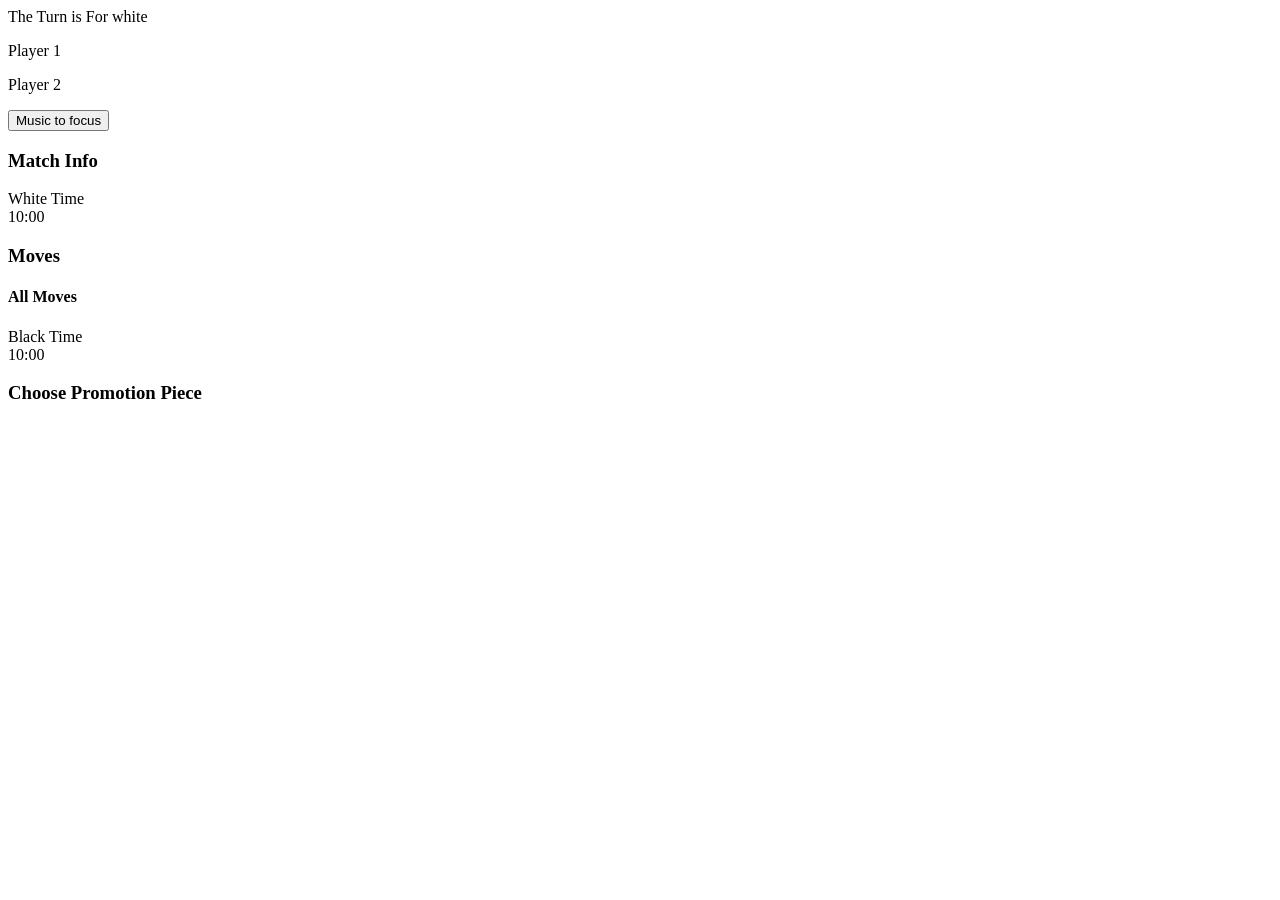
==== chess.html @ 952e6f17 "Add files via upload" ====
<!DOCTYPE html>
<html lang="ar">
<head>
<meta charset="UTF-8">
<meta name="viewport" content="width=device-width,initial-scale=1.0">
<link rel="stylesheet" href="/css-files/chess.css">
<title>Chess</title>
</head>
<!-- Left bar-->

<body>
  <div id="sidebar" class="glass-panel">
    <div class="turnFor-js turnFor-css">The Turn is For white</div>
    <p id="firstPlayer-js" class="firstPlayer-css">Player 1</p>
    <p id="secondPlayer-js" class="secondPlayer-css">Player 2</p>
    <button id="playMusic">Music to focus</button>
  </div>
<!-- board-->

  <div class="app">
    <div id="board"></div>
  </div>
<!-- Right bar-->

  <div id="infoBox" class="glass-panel">
    <h3>Match Info</h3>

    <div class="timer-card">
      <div class="timer-title">White Time</div>
      <div id="whiteTime-js" class="timer-value">10:00</div>
    </div>


    <div id="movesPanel">
      <h3>Moves</h3>

      <div class="moves-container">
        <div>
          <h4>All Moves</h4>
          <div id="whiteMoves-js" class="moves-list"></div>
        </div>

      </div>
    </div>

    <div class="timer-card">
      <div class="timer-title">Black Time</div>
      <div id="blackTime-js" class="timer-value">10:00</div>
    </div>
  </div>  
    <!--Pawn promotion-box-->

    <div id="promotion-box" class="hidden">
      <div class="promotion-content">
        <h3 class="promotion-title">Choose Promotion Piece</h3>
      </div>
    </div>
  <audio id ='startGameSound-js' src="/Sounds.mp3/Sound Effects - Chess.com Sounds.mp3" ></audio>
  <script type="module" src="/js-files/Chess.js"></script>
</body>
</html>
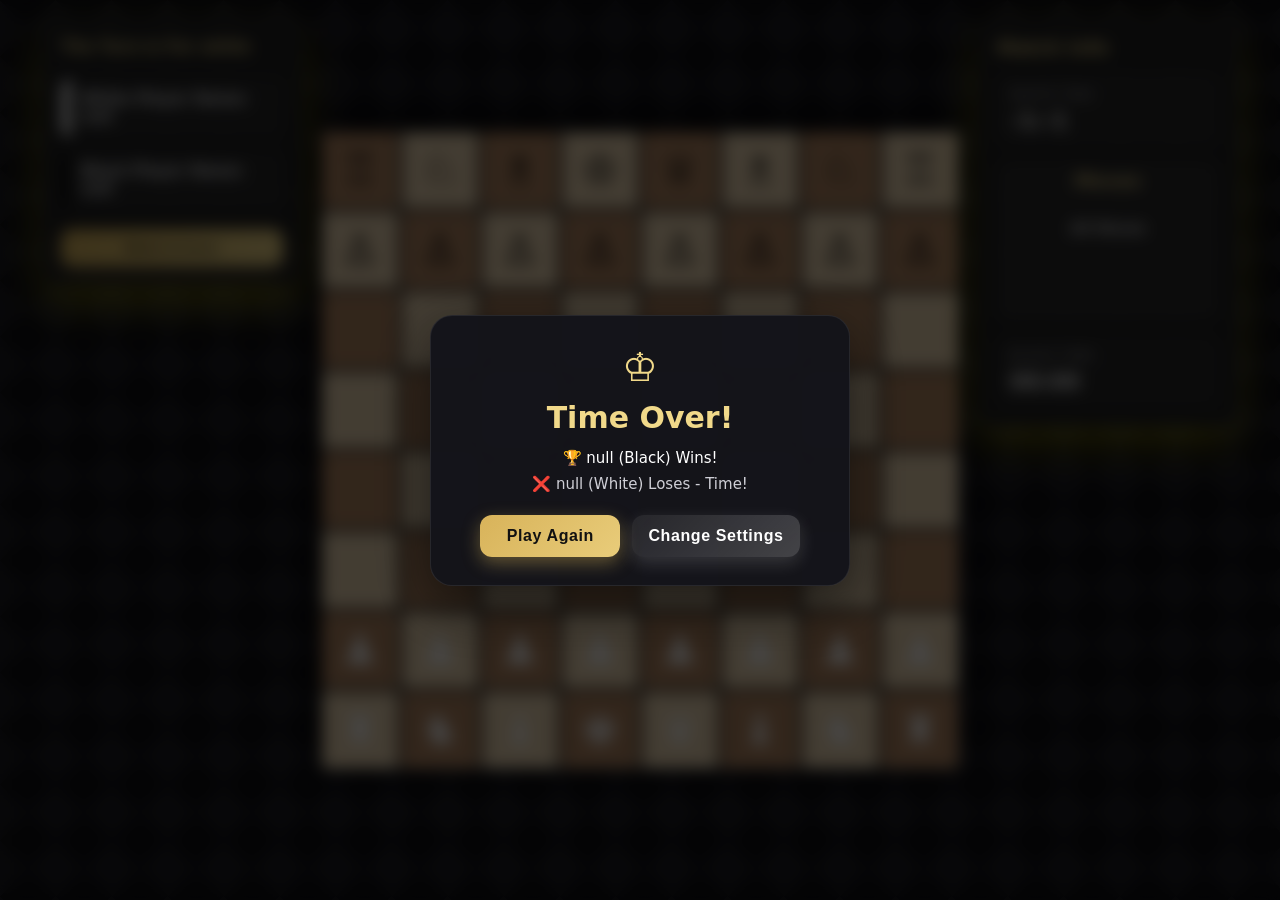
==== commit 2ad5a9e8: "Update chess.html" ====
--- a/chess.html
+++ b/chess.html
@@ -3,7 +3,7 @@
 <head>
 <meta charset="UTF-8">
 <meta name="viewport" content="width=device-width,initial-scale=1.0">
-<link rel="stylesheet" href="/css-files/chess.css">
+<link rel="stylesheet" href="chess.css">
 <title>Chess</title>
 </head>
 <!-- Left bar-->
@@ -55,7 +55,7 @@
         <h3 class="promotion-title">Choose Promotion Piece</h3>
       </div>
     </div>
-  <audio id ='startGameSound-js' src="/Sounds.mp3/Sound Effects - Chess.com Sounds.mp3" ></audio>
-  <script type="module" src="/js-files/Chess.js"></script>
+  <audio id ='startGameSound-js' src="Sound Effects - Chess.com Sounds.mp3" ></audio>
+  <script type="module" src="Chess.js"></script>
 </body>
-</html>+</html>
--- a/chess.css
+++ b/chess.css
@@ -0,0 +1,550 @@
+/* --- Global Styles --- */
+:root{
+  --board-size: min(88vmin, 640px);
+  --light: #f0d9b5;
+  --dark: #b58863;
+  --accent: #0b74ff;
+  --bg: #151515;
+  --panel: rgba(35, 35, 35, 0.92);
+  --gold: #d8b35a;
+  --gold2: #f1d98a;
+  --text: #f5f5f7;
+  --muted: #b9b9c4;
+}
+
+*{
+  box-sizing:border-box;
+}
+/*  Body and Layout  */
+body{
+  margin:0;
+  min-height:100vh;
+  background:
+    linear-gradient(rgba(0,0,0,0.28), rgba(0,0,0,0.28)),
+    repeating-conic-gradient(
+      from 45deg,
+      #26262e 0deg 90deg,
+      #15151a 90deg 180deg
+    );
+  background-size: auto, 56px 56px;
+  animation: moveBoardBg 18s linear infinite;
+  display:flex;
+  justify-content:center;
+  align-items:center;
+  gap:18px;
+  padding:18px;
+  font-family:system-ui, -apple-system, 'Segoe UI', Roboto, 'Noto Sans Arabic', sans-serif;
+  color:var(--text);
+}
+/*  for bars   */
+
+.glass-panel{
+  background:var(--panel);
+  border:1px solid rgba(255,255,255,0.08);
+  border-radius:18px;
+  padding:18px;
+  box-shadow:0 18px 40px rgba(250, 233, 0, 0.35);
+  backdrop-filter: blur(10px);
+}
+
+#sidebar,
+#infoBox{
+  width:260px;
+  display:flex;
+  flex-direction:column;
+  gap:14px;
+  align-self:flex-start;
+}
+
+#sidebar h3,
+#infoBox h3{
+  margin:0 0 2px;
+  font-size:18px;
+  color:var(--gold2);
+  letter-spacing:0.4px;
+}
+
+#sidebar button{
+  margin-top:6px;
+  padding:11px 12px;
+  border:0;
+  border-radius:10px;
+  cursor:pointer;
+  font-weight:700;
+  color:#111;
+  background:linear-gradient(135deg, var(--gold), var(--gold2));
+  box-shadow:0 10px 22px rgba(216,179,90,0.22);
+  transition:0.2s ease;
+  position:relative;
+  overflow:hidden;
+}
+
+#sidebar button::before{
+  content:"";
+  position:absolute;
+  top:0;
+  left:-120%;
+  width:55%;
+  height:100%;
+  background:linear-gradient(120deg, transparent, rgba(255,255,255,0.8), transparent);
+  transform:skewX(-20deg);
+}
+
+#sidebar button:hover::before{
+  animation:shine 0.9s ease;
+}
+
+#sidebar button:hover{
+  transform:translateY(-2px);
+}
+
+/*  Left bar info  */
+.turnFor-css{
+  color:var(--gold2);
+  font-size:16px;
+  font-weight:700;
+  padding-bottom:8px;
+  border-bottom:1px solid rgba(255,255,255,0.08);
+}
+
+.firstPlayer-css,
+.secondPlayer-css{
+  margin:0;
+  color:var(--text);
+  font-size:15px;
+  font-weight:600;
+  padding:10px 12px;
+  border-radius:10px;
+  background:rgba(255,255,255,0.04);
+  border:1px solid rgba(255,255,255,0.05);
+}
+.firstPlayer-css{
+  border-left:10px solid #f1f1f1;
+  padding-left:10px;
+}
+
+.secondPlayer-css{
+  border-left:10px solid #111;
+  padding-left:10px;
+}
+/*  board  */
+.app{
+  display:flex;
+  flex-direction:column;
+  gap:10px;
+  align-items:center;
+}
+
+#board{
+  width:var(--board-size);
+  display:grid;
+  grid-template-columns:repeat(8,1fr);
+  border-radius:10px;
+  overflow:hidden;
+  box-shadow:0 10px 30px rgba(0,0,0,0.5);
+  position:relative;
+}
+
+#board.rotated{
+  transform:rotate(180deg);
+}
+/*  squares   */
+.square{
+  aspect-ratio:1 / 1;
+  display:flex;
+  align-items:center;
+  justify-content:center;
+  font-size:calc(min(6vmin, 42px));
+  user-select:none;
+  position:relative;
+}
+
+.light{
+  background:var(--light);
+}
+
+.dark{
+  background:var(--dark);
+}
+/*  pieces  */
+.piece{
+  display:inline-block;
+  cursor: grab;
+
+  
+  
+}
+
+.black-piece{
+  color: black;
+}
+
+.white-piece{
+  color: white;
+}
+
+#board.rotated .piece{
+  transform:rotate(180deg);
+}
+/* dots */
+.dot{
+  width:18px;
+  height:18px;
+  border-radius:50%;
+  background:rgba(5, 155, 255, 0.95);
+  position:absolute;
+  pointer-events:none;
+}
+/* --- hidden for all --- */
+.hidden{
+  display:none;
+}
+/*  Right Bar   */
+.timer-card{
+  background:rgba(255,255,255,0.04);
+  border:1px solid rgba(255,255,255,0.06);
+  border-radius:12px;
+  padding:12px;
+}
+
+.timer-title,
+.moves-title{
+  font-size:13px;
+  color:var(--muted);
+  margin-bottom:6px;
+  text-transform:uppercase;
+  letter-spacing:0.6px;
+}
+
+.timer-value{
+  font-size:22px;
+  font-weight:800;
+  color:#fff;
+}
+
+.moves-list{
+  min-height:70px;
+  max-height:140px;
+  overflow:auto;
+  padding-right:6px;
+  font-size:14px;
+  line-height:1.7;
+  color:#f2f2f2;
+}
+/*  king square in check*/
+.in-check{
+  background-color:red !important;
+}
+/*  Responsive  */
+@media (max-width: 1100px){
+  body{
+    flex-wrap:wrap;
+    align-items:flex-start;
+  }
+
+  #sidebar,
+  #infoBox{
+    width:min(92vw, 640px);
+  }
+
+  .app{
+    width:100%;
+  }
+}
+
+@media (max-width: 640px){
+  body{
+    flex-direction:column;
+    align-items:center;
+  }
+
+  #sidebar,
+  #infoBox{
+    width:95vw;
+  }
+
+  #board{
+    width:95vw;
+  }
+}
+
+
+/*   Record of Moves   */
+#movesPanel {
+  background: rgba(255,255,255,0.05);
+  padding: 10px;
+  border-radius: 10px;
+}
+
+#movesPanel h3 {
+  text-align: center;
+  margin-bottom: 10px;
+}
+
+.moves-container {
+  display: flex;
+  gap: 10px;
+}
+
+.moves-container > div {
+  flex: 1;
+}
+
+.moves-container h4 {
+  text-align: center;
+  margin-bottom: 5px;
+  font-size: 14px;
+}
+
+.moves-list {
+  max-height: 140px;
+  overflow-y: auto;
+  font-size: 13px;
+}
+
+.moves-list div {
+  padding: 3px;
+  border-bottom: 1px solid rgba(255,255,255,0.1);
+}
+.move-row {
+  display: flex;
+  justify-content: space-between;
+  gap: 10px;
+  padding: 3px 0;
+  border-bottom: 1px solid rgba(255,255,255,0.1);
+}
+
+.move-number {
+  width: 20px;
+  opacity: 0.6;
+}
+
+.white-move, .black-move {
+  flex: 1;
+}
+
+
+/*  Invalid move UI  */
+
+.invalid-move {
+  background-color: red !important;
+  box-shadow: inset 0 0 20px red;
+
+  animation: flashRed 0.4s ease;
+}
+/*  selected square UI  */
+.square.selected {
+  box-shadow: 
+    0 0 0px 0px rgba(67, 138, 237, 0.9), 
+    inset 0 0 12px 2px rgba(67, 138, 237, 0.7);
+  transition: 0.1s ease;
+}
+/* promotion box  */
+
+#promotion-box {
+  position: fixed;
+  inset: 0;
+  background: rgba(0, 0, 0, 0.72);
+  display: grid;
+  place-items: center;
+  z-index: 9999;
+  backdrop-filter: blur(6px);
+}
+
+#promotion-box.hidden {
+  display: none;
+}
+
+.promotion-content {
+  display: flex;
+  flex-direction: column;
+  align-items: center;
+  gap: 14px;
+  padding: 18px;
+  border-radius: 18px;
+  background: rgba(20, 20, 26, 0.96);
+  border: 1px solid rgba(255,255,255,0.08);
+  box-shadow: 0 18px 60px rgba(0,0,0,0.5);
+}
+
+.promotion-title {
+  margin: 0;
+  font-size: 18px;
+  color: #f1d98a;
+  letter-spacing: 0.4px;
+}
+
+.promo-options {
+  display: flex;
+  gap: 12px;
+  flex-wrap: wrap;
+  justify-content: center;
+}
+
+.promo-option {
+  width: 70px;
+  height: 70px;
+  border: 0;
+  border-radius: 14px;
+  cursor: pointer;
+  font-size: 38px;
+  display: grid;
+  place-items: center;
+  transition: 0.2s ease;
+  background: rgba(255,255,255,0.06);
+}
+
+.promo-option:hover {
+  transform: translateY(-3px) scale(1.04);
+}
+
+.promo-white {
+  color: #fefefe;
+  text-shadow: 0 0 10px rgba(255,255,255,0.25);
+}
+
+.promo-black {
+  color: #111;
+}
+/*  lock board during promotion and game over  */
+.board-locked {
+  pointer-events: none;
+  user-select: none;
+}
+/*  Game Ended overlay  */
+.game-over-overlay {
+  position: fixed;
+  inset: 0;
+  background: rgba(0, 0, 0, 0.72);
+  display: grid;
+  place-items: center;
+  z-index: 99999;
+  backdrop-filter: blur(8px);
+}
+
+.game-over-box {
+  width: min(92vw, 420px);
+  padding: 28px 24px;
+  border-radius: 22px;
+  background: rgba(20, 20, 26, 0.98);
+  border: 1px solid rgba(255,255,255,0.08);
+  box-shadow: 0 18px 60px rgba(0,0,0,0.6);
+  text-align: center;
+  color: #f5f5f7;
+}
+
+.game-over-badge {
+  font-size: 40px;
+  margin-bottom: 10px;
+  color: #f1d98a;
+}
+
+.game-over-box h1 {
+  margin: 0 0 14px;
+  font-size: 30px;
+  color: #f1d98a;
+}
+
+.game-over-box p {
+  margin: 8px 0;
+  font-size: 15px;
+}
+
+.winner-line {
+  color: #ffffff;
+}
+
+.loser-line {
+  color: #cfcfd6;
+}
+
+.game-over-actions {
+  display: flex;
+  gap: 12px;
+  justify-content: center;
+  margin-top: 22px;
+  flex-wrap: wrap;
+}
+
+.game-over-actions button {
+  min-width: 140px;
+  padding: 12px 16px;
+  border: 0;
+  border-radius: 12px;
+  cursor: pointer;
+  font-weight: 800;
+  transition: 0.2s ease;
+}
+.again-btn, .settings-btn {
+  min-width: 140px;
+  padding: 12px 16px;
+  border: 0;
+  border-radius: 12px;
+  cursor: pointer;
+  font-weight: 800;
+  font-size: 16px;
+  letter-spacing: 0.6px;
+  transition: 0.3s ease, box-shadow 0.3s ease;
+  position: relative;
+  overflow: hidden;
+  color: #fff;
+}
+
+.again-btn {
+  background: linear-gradient(135deg, #d8b35a, #f1d98a, #d8b35a);
+  background-size: 300% 300%;
+  color: #111;
+  box-shadow: 0 6px 18px rgba(216,179,90,0.4);
+  animation: shineGradient 4s ease infinite;
+}
+
+.settings-btn {
+  background: linear-gradient(135deg, rgba(255,255,255,0.08), rgba(255,255,255,0.2), rgba(255,255,255,0.08));
+  background-size: 200% 200%;
+  box-shadow: 0 6px 18px rgba(255,255,255,0.15);
+  animation: shineGradientWhite 6s ease infinite;
+  color: #fff;
+}
+
+.again-btn:hover, .settings-btn:hover {
+  transform: translateY(-3px) scale(1.05);
+  box-shadow: 0 12px 28px rgba(255,255,255,0.4);
+}
+
+.game-over-actions button:hover {
+  transform: translateY(-2px);
+}
+/*  Animations  */
+@keyframes shineGradient {
+  0% { background-position: 0% 50%; }
+  50% { background-position: 100% 50%; }
+  100% { background-position: 0% 50%; }
+}
+
+@keyframes shineGradientWhite {
+  0% { background-position: 0% 50%; }
+  50% { background-position: 100% 50%; }
+  100% { background-position: 0% 50%; }
+}
+
+
+@keyframes moveBoardBg {
+  from { background-position: 0 0, 0 0; }
+  to { background-position: 0 0, 112px 112px; }
+}
+
+@keyframes shine{
+  to{ left:140%; }
+}
+
+@keyframes flashRed {
+  0% { transform: scale(1); }
+  50% { transform: scale(1.1); }
+  100% { transform: scale(1); }
+}
+
+@keyframes flashRed {
+  0% { transform: scale(1); }
+  50% { transform: scale(1.1); }
+  100% { transform: scale(1); }
+}
